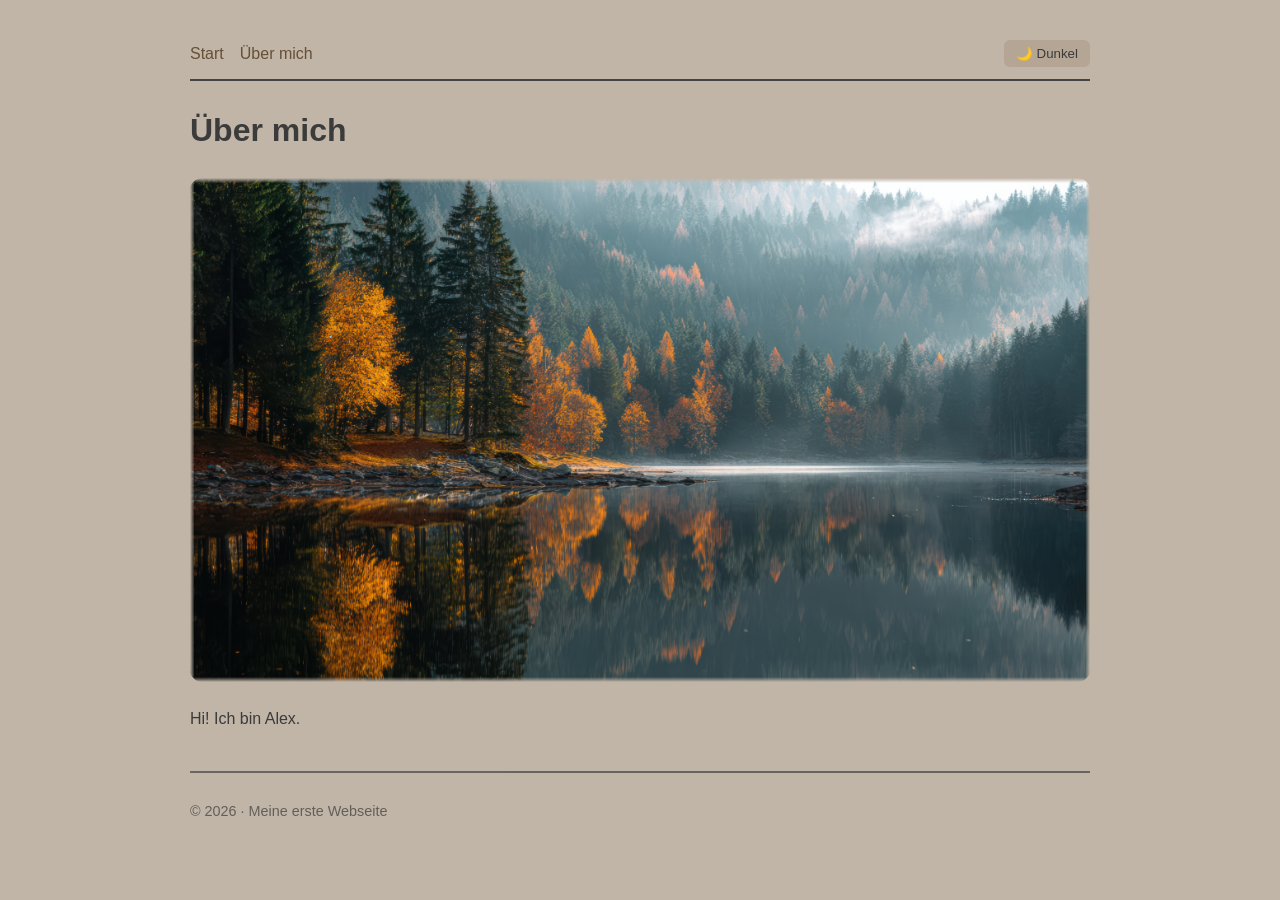
==== ueber-mich.html @ 4030637b "Add files via upload" ====
<!DOCTYPE html>
<html lang="de">
<head>
  <meta charset="UTF-8">
  <meta name="viewport" content="width=device-width, initial-scale=1">
  <title>Über mich</title>
<script>
  if (localStorage.getItem("theme") === "dark") {
    document.documentElement.classList.add("dark");
  }
</script>
  <link rel="stylesheet" href="style.css">
</head>
<body>
  <nav>
    <a href="index.html">Start</a>
    <a href="ueber-mich.html">Über mich</a>
    <button id="theme-toggle">🌙 Dunkel</button>
  </nav>

  <h1>Über mich</h1>
  <img class="fade" src="misty-autumn-forest-reflected-calm-lake.jpg" alt="an immage of a misty autumn forest reflected by a calm lake">
  <p>Hi! Ich bin Alex.</p>

<footer>
  <p>© 2026 · Meine erste Webseite</p>
</footer>

<script src="script.js"></script>
</body>
</html>
---- style.css ----
:root {
  --bg: #c1b5a7;
  --text: #3b3b3b;
  --heading: #3b3b3b;
  --link: #654f36;
  --cards: #a3927e75;
  --border: #444444;
  --shadow: rgba(0, 0, 0, 0.25);
}

html.dark {
  --bg: #003335;
  --text: #e8e8e8;
  --heading: #e8e8e8;
  --link: #4fd1c5;
  --cards: #001a1b69;
  --border: black;
  --shadow: rgba(255, 255, 255, 0.18);
}

body {
  font-family: sans-serif;
  max-width: 900px;
  margin: 40px auto;
  padding: 0 16px;
  line-height: 1.6;
  background: var(--bg);
  color: var(--text);
}
h1 { color: var(--heading); }
a { color: var(--link); }

nav {
  display: flex;
  align-items: center;
  gap: 16px;
  margin-bottom: 24px;
  padding-bottom: 12px;
  border-bottom: 2px solid var(--border);
}

#theme-toggle {
  margin-left: auto;
  cursor: pointer;
  padding: 6px 12px;
  border-radius: 6px;
  border: 0px solid var(--border);
  background: var(--cards);
  color: var(--text);
}

img {
  max-width: 100%;
  height: auto;
  border-radius: 12px;
}

.fade {
  -webkit-mask-image:
    linear-gradient(to right, transparent, black 0.5%, black 99.5%, transparent),
    linear-gradient(to bottom, transparent, black 1%, black 99%, transparent);
  -webkit-mask-composite: source-in;
  mask-image:
    linear-gradient(to right, transparent, black 0.5%, black 99.5%, transparent),
    linear-gradient(to bottom, transparent, black 1%, black 99%, transparent);
  mask-composite: intersect;
}

.karten {
  display: grid;
  grid-template-columns: repeat(auto-fit, minmax(160px, 1fr));
  gap: 16px;
  margin: 24px 0;
}

.karte {
  border: 0px solid var(--border);
  border-radius: 12px;
  padding: 16px;
  background: var(--cards);
}

.karte h3 {
  margin-top: 0;
}

footer {
  margin-top: 40px;
  padding-top: 12px;
  border-top: 2px solid var(--border);
  font-size: 0.9em;
  opacity: 0.7;
}

body {
  transition: background 0.3s, color 0.3s;
}

.karte {
  transition: transform 0.2s, box-shadow 0.2s;
}

.karte:hover {
  transform: translateY(-4px);
  box-shadow: 0 6px 16px rgba(0, 0, 0, 0.25);
}

nav a {
  text-decoration: none;
}

nav a:hover {
  text-decoration: underline;
}

#theme-toggle:hover {
  opacity: 0.7;
}
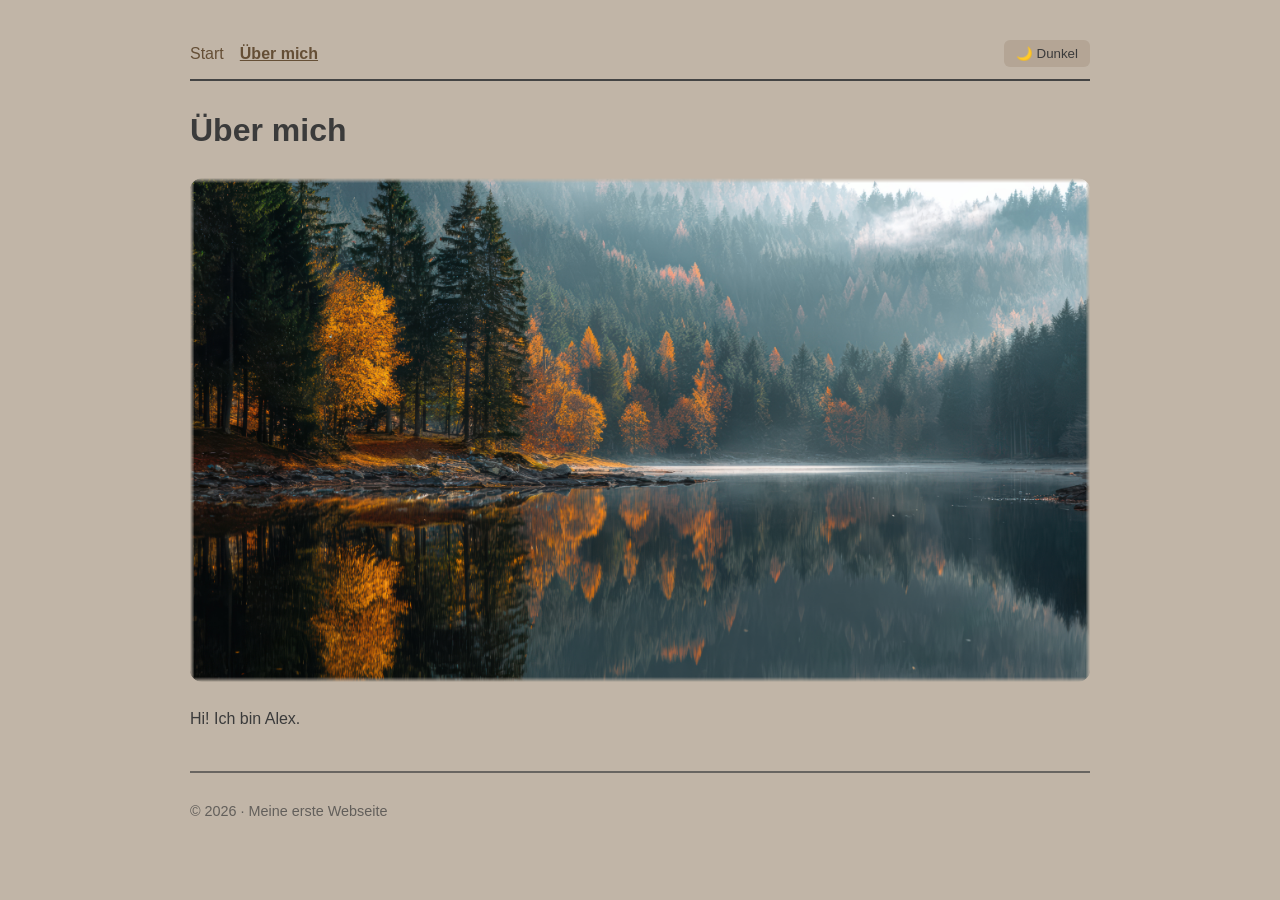
==== commit 210ea1a5: "Add files via upload" ====
--- a/ueber-mich.html
+++ b/ueber-mich.html
@@ -1,31 +1,43 @@
-<!DOCTYPE html>
+<!doctype html>
 <html lang="de">
-<head>
-  <meta charset="UTF-8">
-  <meta name="viewport" content="width=device-width, initial-scale=1">
-  <title>Über mich</title>
-<script>
-  if (localStorage.getItem("theme") === "dark") {
-    document.documentElement.classList.add("dark");
-  }
-</script>
-  <link rel="stylesheet" href="style.css">
-</head>
-<body>
-  <nav>
-    <a href="index.html">Start</a>
-    <a href="ueber-mich.html">Über mich</a>
-    <button id="theme-toggle">🌙 Dunkel</button>
-  </nav>
+  <head>
+    <meta charset="UTF-8" />
+    <meta name="viewport" content="width=device-width, initial-scale=1" />
+    <meta
+      name="description"
+      content="Meine erste Webseite: Hier lerne ich HTML, CSS und JavaScript."
+    />
+    <title>Über mich</title>
+    <script>
+      if (localStorage.getItem("theme") === "dark") {
+        document.documentElement.classList.add("dark");
+      }
+    </script>
+    <link rel="stylesheet" href="style.css" />
+    <link
+      rel="icon"
+      href="data:image/svg+xml,<svg xmlns=%22http://www.w3.org/2000/svg%22 viewBox=%220 0 100 100%22><text y=%22.9em%22 font-size=%2290%22>®️</text></svg>"
+    />
+  </head>
+  <body>
+    <nav>
+      <a href="index.html">Start</a>
+      <a href="ueber-mich.html" class="aktiv">Über mich </a>
+      <button id="theme-toggle">🌙 Dunkel</button>
+    </nav>
 
-  <h1>Über mich</h1>
-  <img class="fade" src="misty-autumn-forest-reflected-calm-lake.jpg" alt="an immage of a misty autumn forest reflected by a calm lake">
-  <p>Hi! Ich bin Alex.</p>
+    <h1>Über mich</h1>
+    <img
+      class="fade"
+      src="misty-autumn-forest-reflected-calm-lake.jpg"
+      alt="an immage of a misty autumn forest reflected by a calm lake"
+    />
+    <p>Hi! Ich bin Alex.</p>
 
-<footer>
-  <p>© 2026 · Meine erste Webseite</p>
-</footer>
+    <footer>
+      <p>© 2026 · Meine erste Webseite</p>
+    </footer>
 
-<script src="script.js"></script>
-</body>
-</html>+    <script src="script.js"></script>
+  </body>
+</html>
--- a/style.css
+++ b/style.css
@@ -27,8 +27,12 @@
   background: var(--bg);
   color: var(--text);
 }
-h1 { color: var(--heading); }
-a { color: var(--link); }
+h1 {
+  color: var(--heading);
+}
+a {
+  color: var(--link);
+}
 
 nav {
   display: flex;
@@ -57,11 +61,23 @@
 
 .fade {
   -webkit-mask-image:
-    linear-gradient(to right, transparent, black 0.5%, black 99.5%, transparent),
+    linear-gradient(
+      to right,
+      transparent,
+      black 0.5%,
+      black 99.5%,
+      transparent
+    ),
     linear-gradient(to bottom, transparent, black 1%, black 99%, transparent);
   -webkit-mask-composite: source-in;
   mask-image:
-    linear-gradient(to right, transparent, black 0.5%, black 99.5%, transparent),
+    linear-gradient(
+      to right,
+      transparent,
+      black 0.5%,
+      black 99.5%,
+      transparent
+    ),
     linear-gradient(to bottom, transparent, black 1%, black 99%, transparent);
   mask-composite: intersect;
 }
@@ -92,17 +108,32 @@
   opacity: 0.7;
 }
 
-body {
-  transition: background 0.3s, color 0.3s;
+.karte,
+#theme-toggle {
+  transition: transform 0.2s, box-shadow 0.2s;
+  -webkit-tap-highlight-color: transparent;
 }
 
-.karte {
-  transition: transform 0.2s, box-shadow 0.2s;
+/* Maus: nur auf Geräten, die wirklich hovern können */
+@media (hover: hover) {
+  .karte:hover,
+  #theme-toggle:hover {
+    transform: translateY(-4px);
+    box-shadow: 0 4px 0 var(--shadow);
+  }
 }
 
-.karte:hover {
+/* Touch und Mausklick: solange gedrückt wird */
+.karte:active,
+#theme-toggle:active {
   transform: translateY(-4px);
-  box-shadow: 0 6px 16px rgba(0, 0, 0, 0.25);
+  box-shadow: 0 4px 0 var(--shadow);
+}
+
+body {
+  transition:
+    background 0.3s,
+    color 0.3s;
 }
 
 nav a {
@@ -113,6 +144,7 @@
   text-decoration: underline;
 }
 
-#theme-toggle:hover {
-  opacity: 0.7;
-}+nav a.aktiv {
+  font-weight: bold;
+  text-decoration: underline;
+}
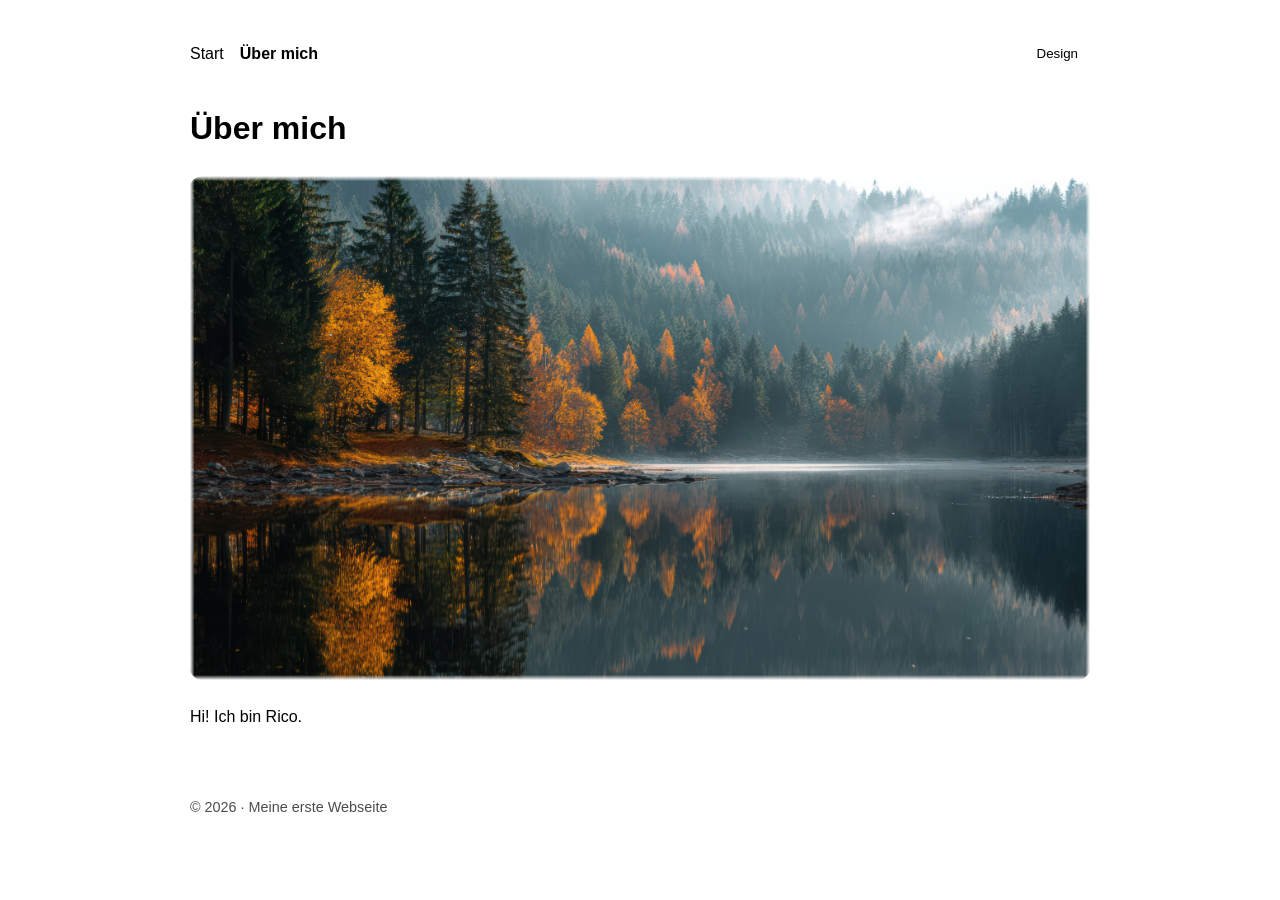
==== commit 89f56078: "Add files via upload" ====
--- a/ueber-mich.html
+++ b/ueber-mich.html
@@ -9,9 +9,13 @@
     />
     <title>Über mich</title>
     <script>
-      if (localStorage.getItem("theme") === "dark") {
-        document.documentElement.classList.add("dark");
-      }
+      try {
+        const farbe = localStorage.getItem("farbe") || "weiß";
+        document.documentElement.dataset.theme = farbe;
+        if (localStorage.getItem("theme") === "dark") {
+          document.documentElement.classList.add("dark");
+        }
+      } catch (e) {}
     </script>
     <link rel="stylesheet" href="style.css" />
     <link
@@ -21,9 +25,24 @@
   </head>
   <body>
     <nav>
-      <a href="index.html">Start</a>
-      <a href="ueber-mich.html" class="aktiv">Über mich </a>
-      <button id="theme-toggle">🌙 Dunkel</button>
+      <a href="index.html" class="aktiv">Start</a>
+      <a href="ueber-mich.html">Über mich</a>
+      <div class="einstellungen">
+        <button id="settings-toggle" aria-expanded="false">Design</button>
+        <div id="settings-panel" hidden>
+          <p class="label">Farbe</p>
+          <div class="swatches">
+            <button class="swatch" data-farbe="baige" aria-label="Baige"></button>
+            <button class="swatch" data-farbe="turquise" aria-label="Turquise"></button>
+            <button class="swatch" data-farbe="weiß" aria-label="Weiß"></button>
+          </div>
+          <p class="label">Modus</p>
+          <div class="modus">
+            <button data-mode="light">Hell</button>
+            <button data-mode="dark">Dunkel</button>
+          </div>
+        </div>
+      </div>
     </nav>
 
     <h1>Über mich</h1>
@@ -32,7 +51,7 @@
       src="misty-autumn-forest-reflected-calm-lake.jpg"
       alt="an immage of a misty autumn forest reflected by a calm lake"
     />
-    <p>Hi! Ich bin Alex.</p>
+    <p>Hi! Ich bin Rico.</p>
 
     <footer>
       <p>© 2026 · Meine erste Webseite</p>
--- a/style.css
+++ b/style.css
@@ -1,5 +1,8 @@
-:root {
+html[data-theme="baige"] {
   --bg: #c1b5a7;
+  --bg1: #9abcb7;
+  --bg2: #ffffff;
+  --bg3: #c1b5a7;
   --text: #3b3b3b;
   --heading: #3b3b3b;
   --link: #654f36;
@@ -8,18 +11,162 @@
   --shadow: rgba(0, 0, 0, 0.25);
 }
 
-html.dark {
+html[data-theme="baige"].dark {
+  --bg: #332822;
+  --bg1: #003335;
+  --bg2: #000000;
+  --bg3: #332822;
+  --text: #ffffff;
+  --heading: #ffffff;
+  --link: #d2ac81;
+  --cards: #312119a8;
+  --border: black;
+  --shadow: rgb(0 0 0 / 48%);
+}
+
+html[data-theme="turquise"] {
+  --bg: #9abcb7;
+  --bg1: #9abcb7;
+  --bg2: #ffffff;
+  --bg3: #c1b5a7;
+  --text: #12312f;
+  --heading: #12312f;
+  --link: #0b5d57;
+  --cards: #72b0a9;
+  --border: #3b7873;
+  --shadow: rgba(0, 0, 0, 0.2);
+}
+
+html[data-theme="turquise"].dark {
   --bg: #003335;
+  --bg1: #003335;
+  --bg2: #000000;
+  --bg3: #432c20;
   --text: #e8e8e8;
   --heading: #e8e8e8;
   --link: #4fd1c5;
   --cards: #001a1b69;
   --border: black;
-  --shadow: rgba(255, 255, 255, 0.18);
+  --shadow: rgb(0 0 0 / 46%);
+}
+
+html[data-theme="schwarz/weiß"] {
+  --bg: #ffffff;
+  --bg1: #9abcb7;
+  --bg2: #ffffff;
+  --bg3: #c1b5a7;
+  --text: #353434;
+  --heading: #383838;
+  --link: #7e7e7e;
+  --cards: #dfdfdf;
+  --border: #000000c4;
+  --shadow: rgba(0, 0, 0, 0.2);
+}
+
+html[data-theme="schwarz/weiß"].dark {
+  --bg: #000000;
+  --bg1: #003335;
+  --bg2: #000000;
+  --bg3: #432c20;
+  --text: #ffffff;
+  --heading: #fafafade;
+  --link: #a3a3a3;
+  --cards: #232323;
+  --border: #545454;
+  --shadow: rgb(0 0 0 / 46%);
+}
+
+@font-face {
+  font-family: "Sniglet";
+  src: url("Sniglet/Sniglet-Regular.ttf");
+  font-weight: normal;
+  font-display: swap;
+}
+
+/* Menü */
+.einstellungen {
+  position: relative;
+  margin-left: auto;
+}
+
+#settings-panel {
+  position: absolute;
+  right: 0;
+  top: calc(100% + 8px);
+  z-index: 10;
+  width: 220px;
+  padding: 16px;
+  background: var(--bg);
+  border: 1px solid var(--border);
+  border-radius: 12px;
+  box-shadow: 0 8px 24px var(--shadow);
+}
+
+#settings-panel .label {
+  margin: 0 0 8px;
+  font-size: 0.85em;
+  opacity: 0.7;
+}
+
+#settings-panel .label:not(:first-child) {
+  margin-top: 16px;
+}
+
+/* Farbwahl */
+.swatches {
+  display: flex;
+  gap: 10px;
+}
+
+.swatch {
+  width: 32px;
+  height: 32px;
+  border-radius: 50%;
+  border: none;
+  cursor: pointer;
+}
+
+.swatch[data-farbe="baige"] {
+  background: var(--bg3);
+}
+.swatch[data-farbe="turquise"] {
+  background: var(--bg1);
+}
+.swatch[data-farbe="schwarz/weiß"] {
+  background: var(--bg2);
+}
+
+.swatch[aria-pressed="true"] {
+  box-shadow:
+    0 0 0 2px var(--bg),
+    0 0 0 4px var(--text),
+    0 4px 12px var(--shadow);
+}
+
+/* Modus-Wahl */
+.modus {
+  display: flex;
+  gap: 8px;
+}
+
+.modus button {
+  flex: 1;
+  padding: 6px;
+  border-radius: 6px;
+  border: 1px solid var(--border);
+  background: transparent;
+  color: var(--text);
+  cursor: pointer;
+}
+
+.modus button[aria-pressed="true"] {
+  background: var(--cards);
+  border-color: var(--cards);
+  color: var(--text);
 }
 
 body {
-  font-family: sans-serif;
+  font-family: "Sniglet", sans-serif;
   max-width: 900px;
   margin: 40px auto;
   padding: 0 16px;
@@ -43,7 +190,7 @@
   border-bottom: 2px solid var(--border);
 }
 
-#theme-toggle {
+#settings-toggle {
   margin-left: auto;
   cursor: pointer;
   padding: 6px 12px;
@@ -109,25 +256,28 @@
 }
 
 .karte,
-#theme-toggle {
-  transition: transform 0.2s, box-shadow 0.2s;
-  -webkit-tap-highlight-color: transparent;
+#settings-toggle {
+  box-shadow: 0 8px 24px var(--shadow);
 }
 
 /* Maus: nur auf Geräten, die wirklich hovern können */
 @media (hover: hover) {
   .karte:hover,
-  #theme-toggle:hover {
+  #settings-toggle:hover {
     transform: translateY(-4px);
-    box-shadow: 0 4px 0 var(--shadow);
+    box-shadow: 0 12px 28px var(--shadow);
   }
+}
+
+.swatch {
+  box-shadow: 0 4px 12px var(--shadow);
 }
 
 /* Touch und Mausklick: solange gedrückt wird */
 .karte:active,
-#theme-toggle:active {
+#settings-toggle:active {
   transform: translateY(-4px);
-  box-shadow: 0 4px 0 var(--shadow);
+  box-shadow: 0 12px 28px var(--shadow);
 }
 
 body {
@@ -146,5 +296,4 @@
 
 nav a.aktiv {
   font-weight: bold;
-  text-decoration: underline;
-}
+}
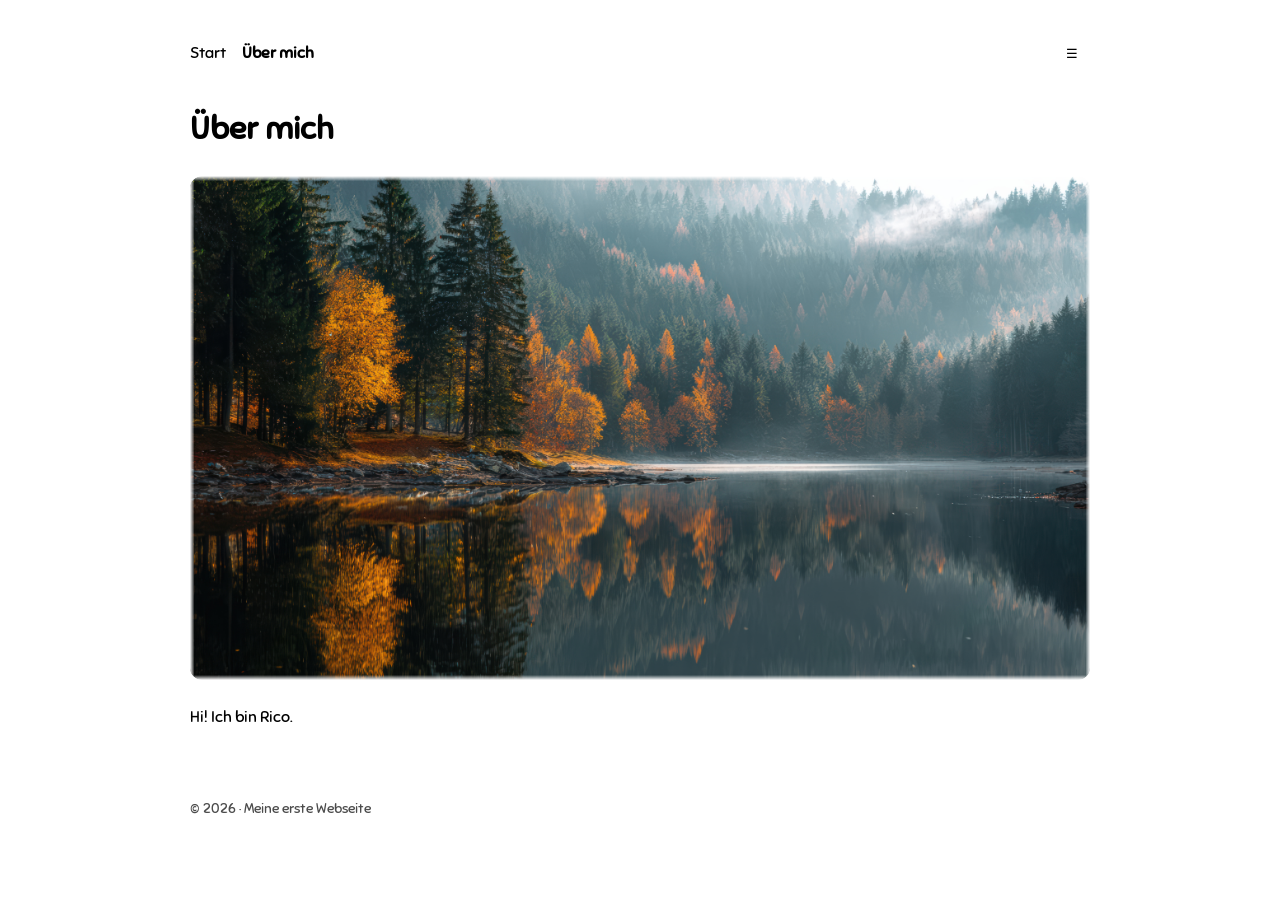
==== commit bf5df873: "Add files via upload" ====
--- a/ueber-mich.html
+++ b/ueber-mich.html
@@ -28,7 +28,7 @@
       <a href="index.html" class="aktiv">Start</a>
       <a href="ueber-mich.html">Über mich</a>
       <div class="einstellungen">
-        <button id="settings-toggle" aria-expanded="false">Design</button>
+        <button id="settings-toggle" aria-expanded="false">☰</button>
         <div id="settings-panel" hidden>
           <p class="label">Farbe</p>
           <div class="swatches">
--- a/style.css
+++ b/style.css
@@ -78,7 +78,7 @@
 
 @font-face {
   font-family: "Sniglet";
-  src: url("Sniglet/Sniglet-Regular.ttf");
+  src: url("Sniglet-Regular.ttf");
   font-weight: normal;
   font-display: swap;
 }
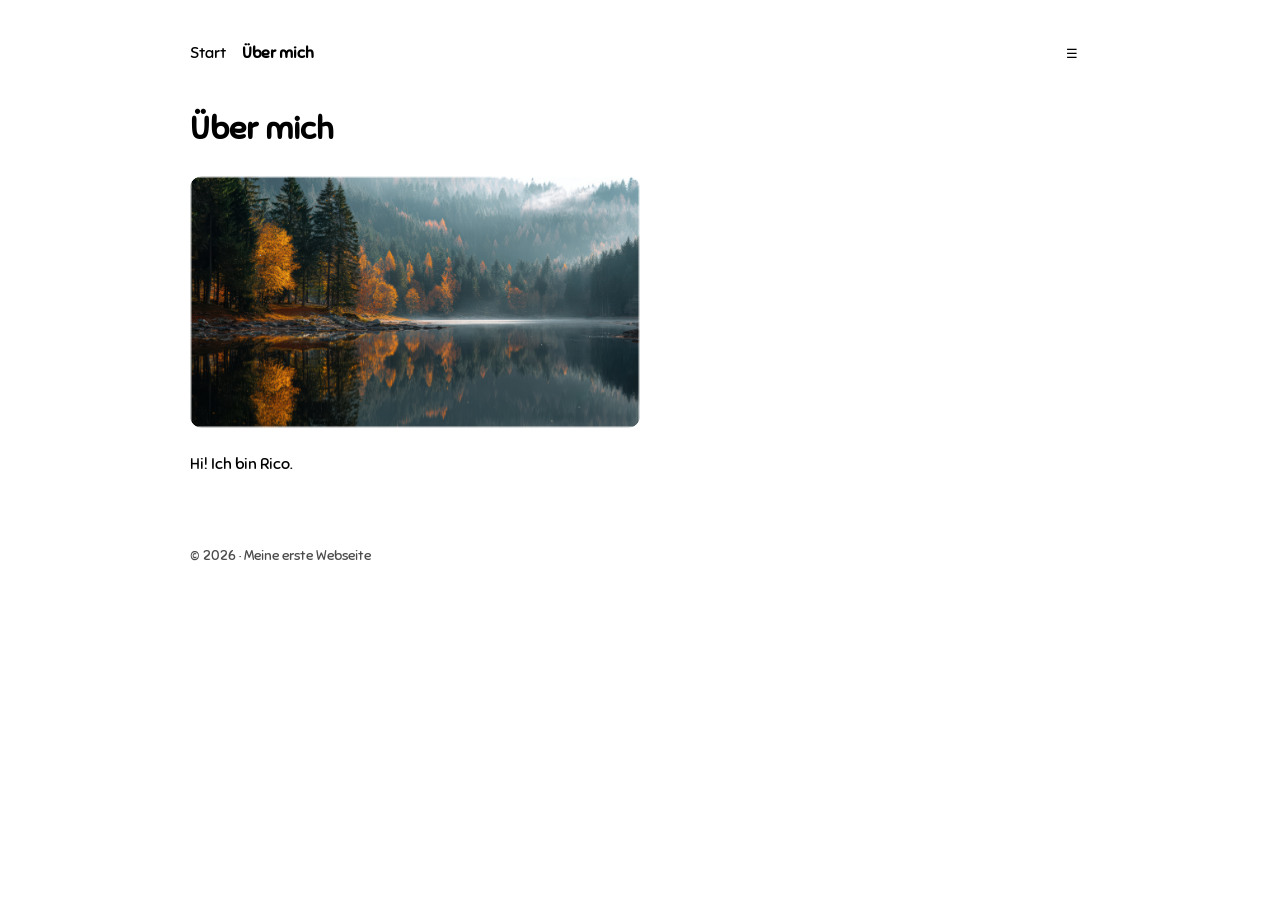
==== commit 2e5d3cef: "Add files via upload" ====
--- a/ueber-mich.html
+++ b/ueber-mich.html
@@ -34,7 +34,7 @@
           <div class="swatches">
             <button class="swatch" data-farbe="baige" aria-label="Baige"></button>
             <button class="swatch" data-farbe="turquise" aria-label="Turquise"></button>
-            <button class="swatch" data-farbe="weiß" aria-label="Weiß"></button>
+            <button class="swatch" data-farbe="schwarz/weiß" aria-label="Weiß"></button>
           </div>
           <p class="label">Modus</p>
           <div class="modus">
--- a/style.css
+++ b/style.css
@@ -201,7 +201,7 @@
 }
 
 img {
-  max-width: 100%;
+  max-width: 50%;
   height: auto;
   border-radius: 12px;
 }
